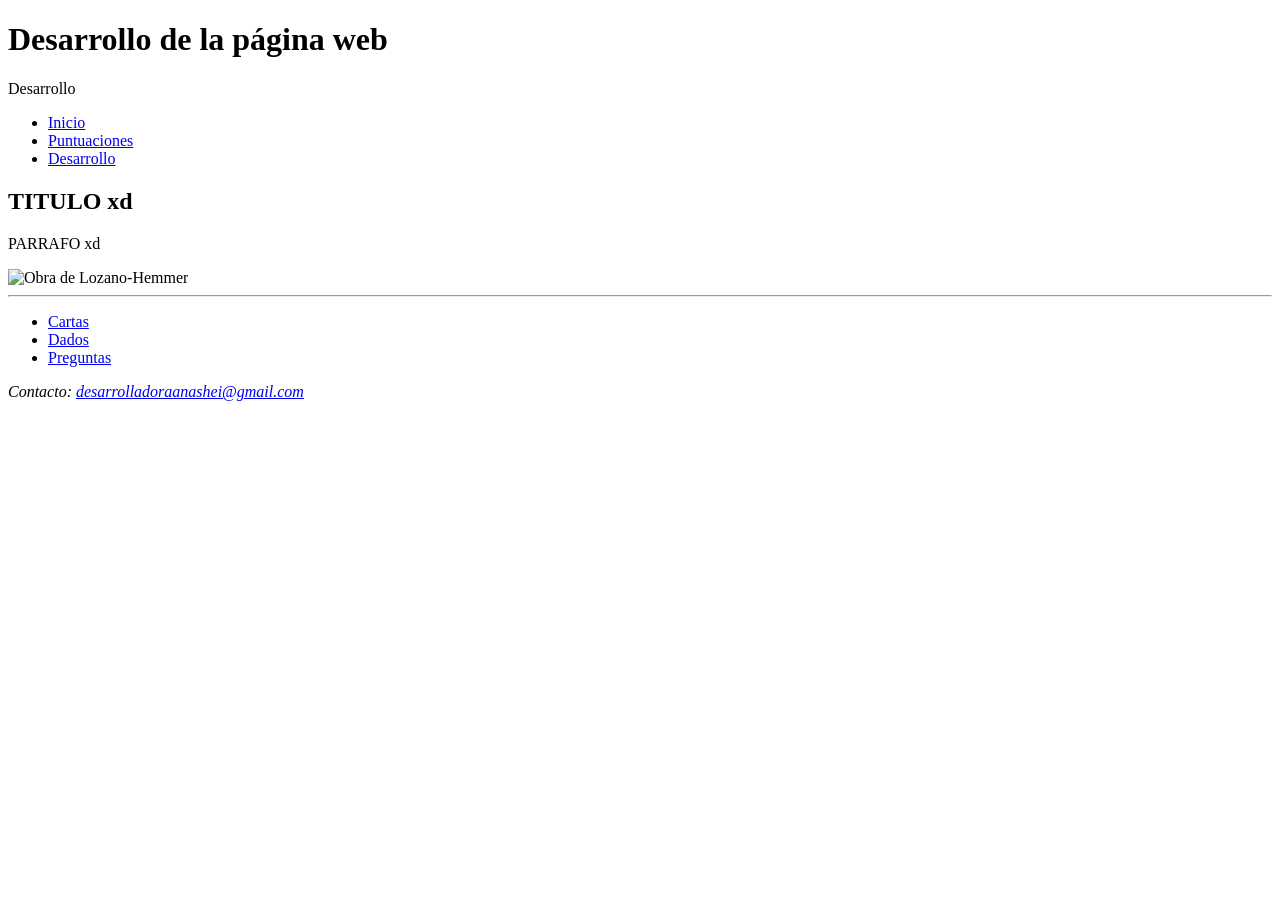
==== desarrollo.html @ 51fa744f "Inicio de Css Inicio del codeo de el .css" ====
<!DOCTYPE html>
<html lang="es">
<head>
    <meta charset="UTF-8">
    <title>Desarrollo</title>
    <link rel="stylesheet" href="estilos.css">
</head>
<body>
    <div class="contenedor">
        <header class="encabezado">
            <h1>Desarrollo de la página web</h1>
            <p>Desarrollo</p>
        </header>
            <nav>
                <ul class="menu">
                    <li><a href="index">Inicio</a></li>
                    <li><a href="puntuaciones.html">Puntuaciones</a></li>
                    <li><a href="#">Desarrollo</a></li>
                </ul>
            </nav>
            <main>
            <article>
                <h1>TITULO xd</h1>
                <p>PARRAFO xd</p>
                <img class="imagenvertical" src="img/lozano-hemmer-3.jpg" alt="Obra de Lozano-Hemmer">
                <hr class="linea">
            </article>
            <nav>
                <ul class="menu2">
                    <li><a href="juegocartas.html">Cartas</a></li>
                    <li><a href="juegodados.html">Dados</a></li>
                    <li><a href="juegopreguntas.html">Preguntas</a></li>
                </ul>
            </nav>
        </main>
        <footer class="pie">
            <address>Contacto: <a href="mailto:desarrolladoraanashei@gmail.com">desarrolladoraanashei@gmail.com</a></address>
        </footer>
    </div>
    <script src="js/script-p3.js"></script>
</body>
</html>
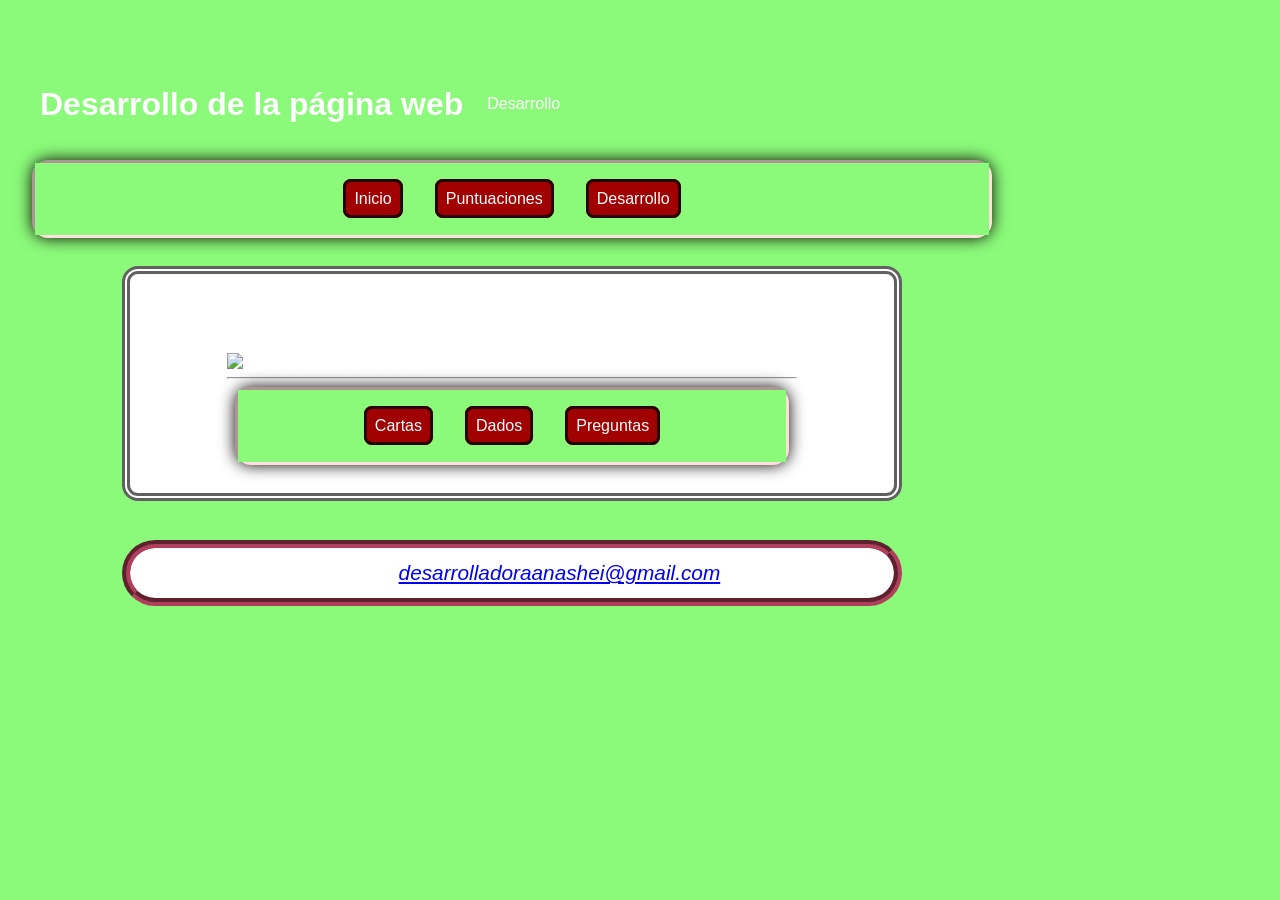
==== commit a0deb664: "Inicio del estilo de la página Definiendo el estilo de la página" ====
--- a/desarrollo.html
+++ b/desarrollo.html
@@ -3,7 +3,7 @@
 <head>
     <meta charset="UTF-8">
     <title>Desarrollo</title>
-    <link rel="stylesheet" href="estilos.css">
+    <link rel="stylesheet" href="css/estilos.css">
 </head>
 <body>
     <div class="contenedor">
@@ -13,7 +13,7 @@
         </header>
             <nav>
                 <ul class="menu">
-                    <li><a href="index">Inicio</a></li>
+                    <li><a href="index.html">Inicio</a></li>
                     <li><a href="puntuaciones.html">Puntuaciones</a></li>
                     <li><a href="#">Desarrollo</a></li>
                 </ul>
--- a/css/estilos.css
+++ b/css/estilos.css
@@ -0,0 +1,129 @@
+body {
+    font-family: Arial, sans-serif;
+    font-size: 1rem;
+    color: #FFFFFF;
+    line-height: 1.5;
+    margin: 0;
+    padding: 2rem 0;
+    background-color: #8bfa7a;
+}
+
+* {
+    padding: 0;
+    margin: 0;
+    box-sizing: border-box;
+}
+
+nav {
+    border: 0.2rem inset rgb(255, 222, 222);
+    background-color: #920c1e;
+    margin: 0.5rem;
+    border-radius: 1rem;
+    box-shadow: 0 0 1rem 0 #0a0101;
+}
+
+nav ul {
+    list-style-type: none;
+    display: flex;
+    justify-content: space-around;
+    padding: 0.5rem;
+}
+
+nav li {
+    padding: 1rem;
+    margin: 0;
+}
+
+nav a {
+    text-decoration: none;
+    border: 0.2rem solid rgb(41, 0, 0);
+    padding: 0.5rem;
+    font-size: 1rem;
+    border-radius: 0.5rem;
+}
+
+nav a:link {
+    transition: 200ms;
+    border: 0.2rem solid rgb(41, 0, 0);
+	background-color:  #a00000;
+	color: #ffffff;
+}
+
+nav a:visited {
+    transition: 200ms;
+    border: 0.2rem solid rgb(41, 0, 0);
+	background-color: #ff7272;
+	color: #000;
+}
+
+nav a:hover {
+    transition: 200ms;
+    border: 0.2rem solid rgb(0, 0, 0);
+	background-color: #ffffff;
+	color: #a00000;
+}
+
+nav a:active {
+    transition: 100ms;
+    border: 0.2rem solid rgb(255, 255, 255);
+	background-color: #000000;
+	color: #ffffff;
+}
+
+/*------BARRA DE NAVEGACIÓN------*/
+
+/*------BARRA DE NAVEGACIÓN------*/
+
+.encabezado {
+    display: flex;
+    flex-wrap: wrap;
+    align-items: center;
+    padding: 1.5rem 1rem;
+    gap: 1.5rem;
+    background-color: #8bfa7a;
+    color: #FFFFFF;
+    text-align: center;
+}
+
+.contenedor {
+    display: flex;
+    flex-direction: column;
+    max-width: 64rem;
+    background-color: #8bfa7a;
+    padding: 1.5rem;
+}
+
+.menu {
+    display: flex;
+    justify-content: center;
+    list-style: none;
+    background-color: #8bfa7a;
+}
+
+.menu2 {
+    display: flex;
+    justify-content: center;
+    list-style: none;
+    background-color: #8bfa7a;
+}
+
+main {
+    padding: 2% 10%;
+    border: 0.5rem double rgb(97, 97, 97);
+    background-color: white;
+    margin: 2% 10%;
+    border-radius: 1rem;
+}
+
+footer {
+    padding: 1%;
+    border: 0.5rem groove rgb(177, 63, 91);
+    background-color: white;
+    margin: 2% 10%;
+    border-radius: 3rem;
+}
+
+.pie {
+    font-size: 1.3rem;
+    text-align: center;
+}
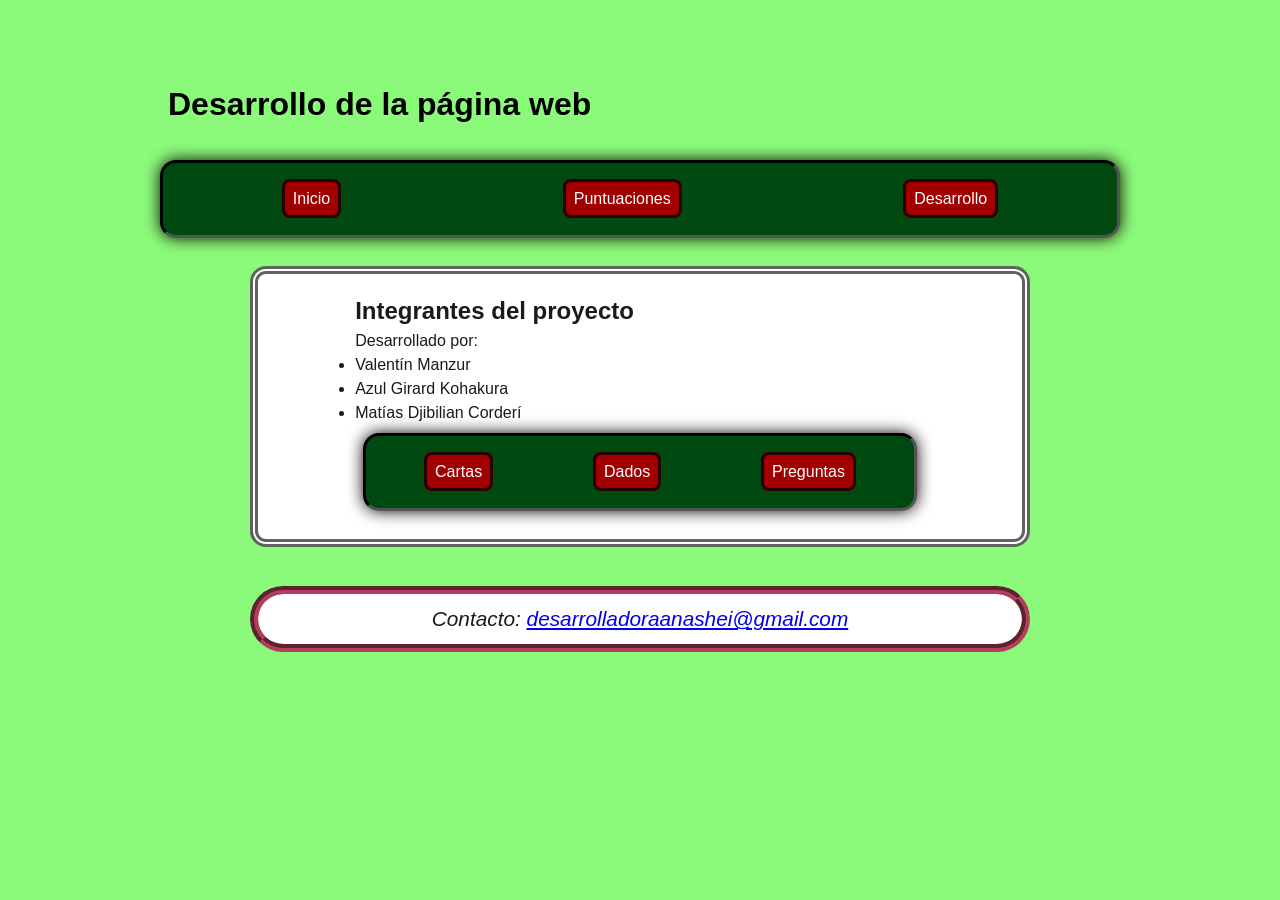
==== commit 9cc19d9f: "Corrección de estilo provisional y desarrollo de index, juego y desarrollo Corrección de estilo prov" ====
--- a/desarrollo.html
+++ b/desarrollo.html
@@ -7,36 +7,38 @@
 </head>
 <body>
     <div class="contenedor">
-        <header class="encabezado">
-            <h1>Desarrollo de la página web</h1>
-            <p>Desarrollo</p>
-        </header>
+            <header class="encabezado">
+                <h1>Desarrollo de la página web</h1>
+            </header>
+        
             <nav>
-                <ul class="menu">
+                <ul>
                     <li><a href="index.html">Inicio</a></li>
                     <li><a href="puntuaciones.html">Puntuaciones</a></li>
                     <li><a href="#">Desarrollo</a></li>
                 </ul>
             </nav>
             <main>
-            <article>
-                <h1>TITULO xd</h1>
-                <p>PARRAFO xd</p>
-                <img class="imagenvertical" src="img/lozano-hemmer-3.jpg" alt="Obra de Lozano-Hemmer">
-                <hr class="linea">
-            </article>
-            <nav>
-                <ul class="menu2">
-                    <li><a href="juegocartas.html">Cartas</a></li>
-                    <li><a href="juegodados.html">Dados</a></li>
-                    <li><a href="juegopreguntas.html">Preguntas</a></li>
-                </ul>
-            </nav>
-        </main>
-        <footer class="pie">
-            <address>Contacto: <a href="mailto:desarrolladoraanashei@gmail.com">desarrolladoraanashei@gmail.com</a></address>
-        </footer>
-    </div>
-    <script src="js/script-p3.js"></script>
-</body>
+                <article>
+                    <h1>Integrantes del proyecto</h1>
+                    <p>Desarrollado por:</p>
+                        <ul>
+                            <li>Valentín Manzur</li>
+                            <li>Azul Girard Kohakura</li>
+                            <li>Matías Djibilian Corderí</li>
+                        </ul>
+                </article>
+                <nav>
+                    <ul class="menu2">
+                        <li><a href="juegocartas.html">Cartas</a></li>
+                        <li><a href="juegodados.html">Dados</a></li>
+                        <li><a href="juegopreguntas.html">Preguntas</a></li>
+                    </ul>
+                </nav>
+            </main>
+            <footer class="pie">
+                <address>Contacto: <a href="mailto:desarrolladoraanashei@gmail.com">desarrolladoraanashei@gmail.com</a></address>
+            </footer>
+        </div>
+    </body>
 </html>
--- a/css/estilos.css
+++ b/css/estilos.css
@@ -1,22 +1,26 @@
-body {
-    font-family: Arial, sans-serif;
-    font-size: 1rem;
-    color: #FFFFFF;
-    line-height: 1.5;
-    margin: 0;
-    padding: 2rem 0;
-    background-color: #8bfa7a;
-}
-
 * {
     padding: 0;
     margin: 0;
     box-sizing: border-box;
 }
 
+body {
+    font-family: Arial, sans-serif;
+    font-size: 1rem;
+    color: #1a1a1a;
+    line-height: 1.5;
+    margin: 0;
+    padding: 2rem 0;
+    background-color: #8bfa7a;
+    display: flex;
+    flex-direction: column;
+    align-items: center;
+    min-height: 100vh;
+}
+/*------BARRA DE NAVEGACIÓN------*/
 nav {
-    border: 0.2rem inset rgb(255, 222, 222);
-    background-color: #920c1e;
+    border: 0.2rem inset rgb(0, 0, 0);
+    background-color: #004910;
     margin: 0.5rem;
     border-radius: 1rem;
     box-shadow: 0 0 1rem 0 #0a0101;
@@ -69,9 +73,6 @@
 	background-color: #000000;
 	color: #ffffff;
 }
-
-/*------BARRA DE NAVEGACIÓN------*/
-
 /*------BARRA DE NAVEGACIÓN------*/
 
 .encabezado {
@@ -81,30 +82,17 @@
     padding: 1.5rem 1rem;
     gap: 1.5rem;
     background-color: #8bfa7a;
-    color: #FFFFFF;
+    color: #000000;
     text-align: center;
 }
 
 .contenedor {
     display: flex;
     flex-direction: column;
+    width: 100%;
     max-width: 64rem;
     background-color: #8bfa7a;
     padding: 1.5rem;
-}
-
-.menu {
-    display: flex;
-    justify-content: center;
-    list-style: none;
-    background-color: #8bfa7a;
-}
-
-.menu2 {
-    display: flex;
-    justify-content: center;
-    list-style: none;
-    background-color: #8bfa7a;
 }
 
 main {
@@ -126,4 +114,83 @@
 .pie {
     font-size: 1.3rem;
     text-align: center;
+}
+
+.juegos {
+    padding: 1rem 0;
+    text-align: center;
+}
+
+.juegos h2 {
+    margin-bottom: 1.5rem;
+}
+
+.tarjetas {
+    display: flex;
+    flex-wrap: wrap;
+    justify-content: center;
+    gap: 1.5rem;
+}
+
+.tarjeta {
+    display: flex;
+    flex-direction: column;
+    align-items: center;
+    width: 260px; 
+    padding: 1rem;
+    border: 0.3rem solid rgb(41, 0, 0);
+    border-radius: 1rem;
+    background-color: #ffffff;
+    box-shadow: 0 0 0.8rem rgba(0, 0, 0, 0.3);
+    transition: transform 0.2s ease, box-shadow 0.2s ease;
+}
+
+.tarjeta:hover {
+    transform: translateY(-4px);
+    box-shadow: 0 0 1.2rem rgba(0, 0, 0, 0.5);
+}
+
+.tarjeta img {
+    width: 100%;
+    height: 160px;
+    object-fit: cover;
+    border-radius: 0.5rem;
+    margin-bottom: 0.8rem;
+}
+
+.tarjeta h3 {
+    margin: 0.3rem 0 0.5rem;
+    color: #920c1e;
+}
+
+.tarjeta p {
+    font-size: 0.95rem;
+    color: #333;
+    margin-bottom: 1rem;
+    flex-grow: 1;
+}
+
+/* ---------- BOTÓN ---------- */
+.boton {
+    display: inline-block;
+    padding: 0.5rem 1.2rem;
+    background-color: #a00000;
+    color: #ffffff;
+    text-decoration: none;
+    font-weight: bold;
+    border: 0.2rem solid rgb(41, 0, 0);
+    border-radius: 0.5rem;
+    transition: 200ms;
+}
+
+.boton:hover {
+    background-color: #ffffff;
+    color: #a00000;
+    border-color: #000000;
+}
+
+.boton:active {
+    background-color: #000000;
+    color: #ffffff;
+    border-color: #ffffff;
 }
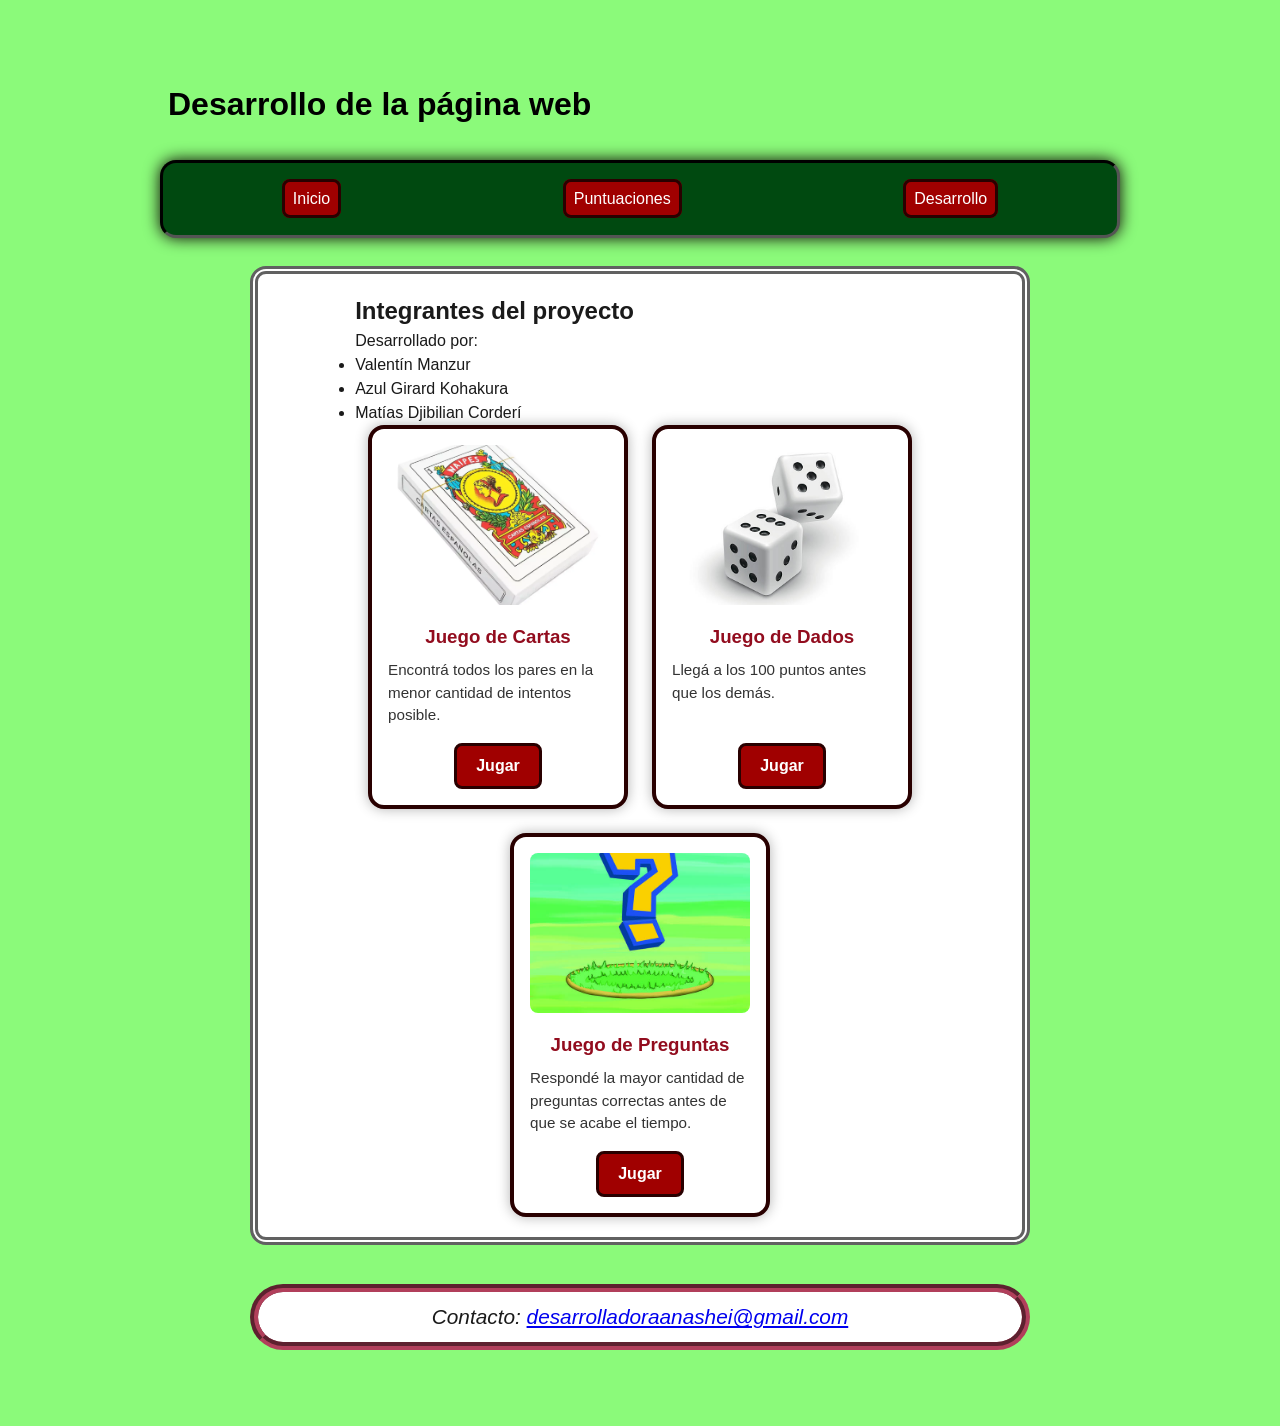
==== commit 97869a40: "Avances en HTML Desarrollamos las páginas de juegos de cartas, dados y preguntas con información y r" ====
--- a/desarrollo.html
+++ b/desarrollo.html
@@ -28,13 +28,29 @@
                             <li>Matías Djibilian Corderí</li>
                         </ul>
                 </article>
-                <nav>
-                    <ul class="menu2">
-                        <li><a href="juegocartas.html">Cartas</a></li>
-                        <li><a href="juegodados.html">Dados</a></li>
-                        <li><a href="juegopreguntas.html">Preguntas</a></li>
-                    </ul>
-                </nav>
+                <div class="tarjetas">
+
+                    <article class="tarjeta">
+                        <img src="img/cartas.webp" alt="Juego de cartas">
+                        <h3>Juego de Cartas</h3>
+                        <p>Encontrá todos los pares en la menor cantidad de intentos posible.</p>
+                        <a href="juegocartas.html" class="boton">Jugar</a>
+                    </article>
+
+                    <article class="tarjeta">
+                        <img src="img/dados.jpg" alt="Juego de dados">
+                        <h3>Juego de Dados</h3>
+                        <p>Llegá a los 100 puntos antes que los demás.</p>
+                        <a href="juegodados.html" class="boton">Jugar</a>
+                    </article>
+
+                    <article class="tarjeta">
+                        <img src="img/pokemon.jfif" alt="Juego de preguntas">
+                        <h3>Juego de Preguntas</h3>
+                        <p>Respondé la mayor cantidad de preguntas correctas antes de que se acabe el tiempo.</p>
+                        <a href="juegopreguntas.html" class="boton">Jugar</a>
+                    </article>
+                </div>
             </main>
             <footer class="pie">
                 <address>Contacto: <a href="mailto:desarrolladoraanashei@gmail.com">desarrolladoraanashei@gmail.com</a></address>
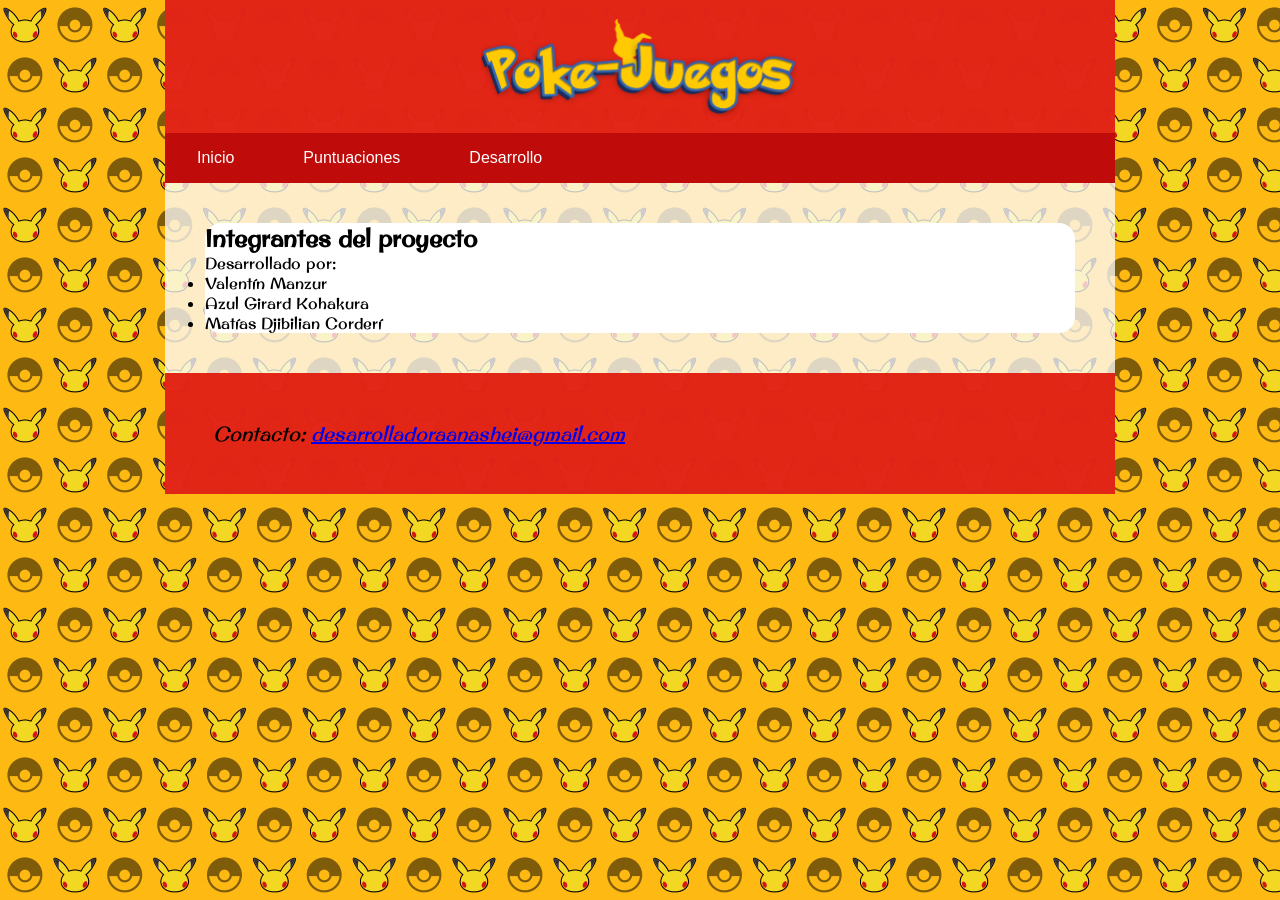
==== commit 6381be3a: "cambios en el css y correcciones de HTML Corregimos los aspectos visuales en el CSS. Sumamos el logo" ====
--- a/desarrollo.html
+++ b/desarrollo.html
@@ -1,16 +1,24 @@
 <!DOCTYPE html>
 <html lang="es">
+
 <head>
     <meta charset="UTF-8">
     <title>Desarrollo</title>
     <link rel="stylesheet" href="css/estilos.css">
+    <link rel="preconnect" href="https://fonts.googleapis.com">
+    <link rel="preconnect" href="https://fonts.gstatic.com" crossorigin>
+    <link
+        href="https://fonts.googleapis.com/css2?family=Abel&family=Arvo:ital,wght@0,400;0,700;1,400;1,700&family=Cinzel:wght@400..900&family=Lato:ital,wght@0,100;0,300;0,400;0,700;0,900;1,100;1,300;1,400;1,700;1,900&family=Original+Surfer&display=swap"
+        rel="stylesheet">
 </head>
+
 <body>
     <div class="contenedor">
-            <header class="encabezado">
-                <h1>Desarrollo de la página web</h1>
-            </header>
-        
+        <header class="encabezado">
+
+            <img src="./img/logo_final_version_real_no_fake_link_e_mediafire.png" alt="Poke juegos logotipo"
+                width="350">
+
             <nav>
                 <ul>
                     <li><a href="index.html">Inicio</a></li>
@@ -18,43 +26,24 @@
                     <li><a href="#">Desarrollo</a></li>
                 </ul>
             </nav>
-            <main>
-                <article>
-                    <h1>Integrantes del proyecto</h1>
-                    <p>Desarrollado por:</p>
-                        <ul>
-                            <li>Valentín Manzur</li>
-                            <li>Azul Girard Kohakura</li>
-                            <li>Matías Djibilian Corderí</li>
-                        </ul>
-                </article>
-                <div class="tarjetas">
+        </header>
 
-                    <article class="tarjeta">
-                        <img src="img/cartas.webp" alt="Juego de cartas">
-                        <h3>Juego de Cartas</h3>
-                        <p>Encontrá todos los pares en la menor cantidad de intentos posible.</p>
-                        <a href="juegocartas.html" class="boton">Jugar</a>
-                    </article>
+        <main>
+            <article>
+                <h1>Integrantes del proyecto</h1>
+                <p>Desarrollado por:</p>
+                <ul>
+                    <li>Valentín Manzur</li>
+                    <li>Azul Girard Kohakura</li>
+                    <li>Matías Djibilian Corderí</li>
+                </ul>
+            </article>
+        </main>
+        <footer>
+            <address>Contacto: <a href="mailto:desarrolladoraanashei@gmail.com">desarrolladoraanashei@gmail.com</a>
+            </address>
+        </footer>
+    </div>
+</body>
 
-                    <article class="tarjeta">
-                        <img src="img/dados.jpg" alt="Juego de dados">
-                        <h3>Juego de Dados</h3>
-                        <p>Llegá a los 100 puntos antes que los demás.</p>
-                        <a href="juegodados.html" class="boton">Jugar</a>
-                    </article>
-
-                    <article class="tarjeta">
-                        <img src="img/pokemon.jfif" alt="Juego de preguntas">
-                        <h3>Juego de Preguntas</h3>
-                        <p>Respondé la mayor cantidad de preguntas correctas antes de que se acabe el tiempo.</p>
-                        <a href="juegopreguntas.html" class="boton">Jugar</a>
-                    </article>
-                </div>
-            </main>
-            <footer class="pie">
-                <address>Contacto: <a href="mailto:desarrolladoraanashei@gmail.com">desarrolladoraanashei@gmail.com</a></address>
-            </footer>
-        </div>
-    </body>
 </html>
--- a/css/estilos.css
+++ b/css/estilos.css
@@ -4,116 +4,76 @@
     box-sizing: border-box;
 }
 
-body {
-    font-family: Arial, sans-serif;
-    font-size: 1rem;
-    color: #1a1a1a;
-    line-height: 1.5;
-    margin: 0;
-    padding: 2rem 0;
-    background-color: #8bfa7a;
+.contenedor {
+    width: 100%;
+    max-width: 950px;
     display: flex;
     flex-direction: column;
-    align-items: center;
-    min-height: 100vh;
+    background-color: #fdfdfdc2;
 }
-/*------BARRA DE NAVEGACIÓN------*/
-nav {
-    border: 0.2rem inset rgb(0, 0, 0);
-    background-color: #004910;
-    margin: 0.5rem;
-    border-radius: 1rem;
-    box-shadow: 0 0 1rem 0 #0a0101;
+
+body {
+    margin: 0;
+    padding: 0;
+    display: flex;
+    justify-content: center;
+    background-image: url(../img/fondo_pikachulo.jpg);
+
+/*---------------------GOOGLE FONTS------------------------------------------------------------------*/
+  font-family: "Original Surfer", sans-serif;
+  font-weight: 400;
+  font-style: normal;
+}
+
+/*------BARRA DE NAVEGACIÓN--------------------------------------------------------------------------*/
+
+header {
+    background-color: rgba(224, 25, 11, 0.938);
+}
+
+header img {
+    display: flex;
+    margin: 0 auto;
+    padding: 1rem;
 }
 
 nav ul {
-    list-style-type: none;
-    display: flex;
-    justify-content: space-around;
-    padding: 0.5rem;
+    margin: 0;
+    padding: 0;
+    background-color: rgba(190, 10, 10, 0.945);
 }
-
 nav li {
+    display: inline-block;
+    margin-right: 1rem;
+    padding-left: 1rem;
+    font-family: 'Trebuchet MS', 'Lucida Sans Unicode', 'Lucida Grande', 'Lucida Sans', Arial, sans-serif;
+}
+nav a {
+    display: block;
     padding: 1rem;
-    margin: 0;
-}
-
-nav a {
+    color: white;
     text-decoration: none;
-    border: 0.2rem solid rgb(41, 0, 0);
-    padding: 0.5rem;
-    font-size: 1rem;
-    border-radius: 0.5rem;
-}
-
-nav a:link {
-    transition: 200ms;
-    border: 0.2rem solid rgb(41, 0, 0);
-	background-color:  #a00000;
-	color: #ffffff;
-}
-
-nav a:visited {
-    transition: 200ms;
-    border: 0.2rem solid rgb(41, 0, 0);
-	background-color: #ff7272;
-	color: #000;
-}
-
-nav a:hover {
-    transition: 200ms;
-    border: 0.2rem solid rgb(0, 0, 0);
-	background-color: #ffffff;
-	color: #a00000;
-}
-
-nav a:active {
-    transition: 100ms;
-    border: 0.2rem solid rgb(255, 255, 255);
-	background-color: #000000;
-	color: #ffffff;
-}
-/*------BARRA DE NAVEGACIÓN------*/
-
-.encabezado {
-    display: flex;
-    flex-wrap: wrap;
-    align-items: center;
-    padding: 1.5rem 1rem;
-    gap: 1.5rem;
-    background-color: #8bfa7a;
-    color: #000000;
     text-align: center;
 }
-
-.contenedor {
-    display: flex;
-    flex-direction: column;
-    width: 100%;
-    max-width: 64rem;
-    background-color: #8bfa7a;
-    padding: 1.5rem;
+/*Estilos e interactividad del navegador*/
+nav a:hover {
+    background-color: rgba(160, 18, 18, 0.815);
 }
+nav a:active {
+    background-color: rgb(88, 9, 9);
+}
+/*---------------------------------------------------------------------------------------------------*/
 
 main {
-    padding: 2% 10%;
-    border: 0.5rem double rgb(97, 97, 97);
     background-color: white;
-    margin: 2% 10%;
+    margin: 2.5rem;
     border-radius: 1rem;
 }
 
 footer {
-    padding: 1%;
-    border: 0.5rem groove rgb(177, 63, 91);
-    background-color: white;
-    margin: 2% 10%;
-    border-radius: 3rem;
-}
-
-.pie {
-    font-size: 1.3rem;
-    text-align: center;
+    font-size: 20px;
+    background-color: rgba(224, 25, 11, 0.938);
+    padding: 3rem;
 }
 
 .juegos {
@@ -142,17 +102,16 @@
     border-radius: 1rem;
     background-color: #ffffff;
     box-shadow: 0 0 0.8rem rgba(0, 0, 0, 0.3);
-    transition: transform 0.2s ease, box-shadow 0.2s ease;
 }
 
+/*explicar esto----------------------------------*/
 .tarjeta:hover {
-    transform: translateY(-4px);
     box-shadow: 0 0 1.2rem rgba(0, 0, 0, 0.5);
 }
+/*-----------------------------------------------*/
 
 .tarjeta img {
     width: 100%;
-    height: 160px;
     object-fit: cover;
     border-radius: 0.5rem;
     margin-bottom: 0.8rem;
@@ -180,7 +139,6 @@
     font-weight: bold;
     border: 0.2rem solid rgb(41, 0, 0);
     border-radius: 0.5rem;
-    transition: 200ms;
 }
 
 .boton:hover {
@@ -193,4 +151,5 @@
     background-color: #000000;
     color: #ffffff;
     border-color: #ffffff;
-}+}
+
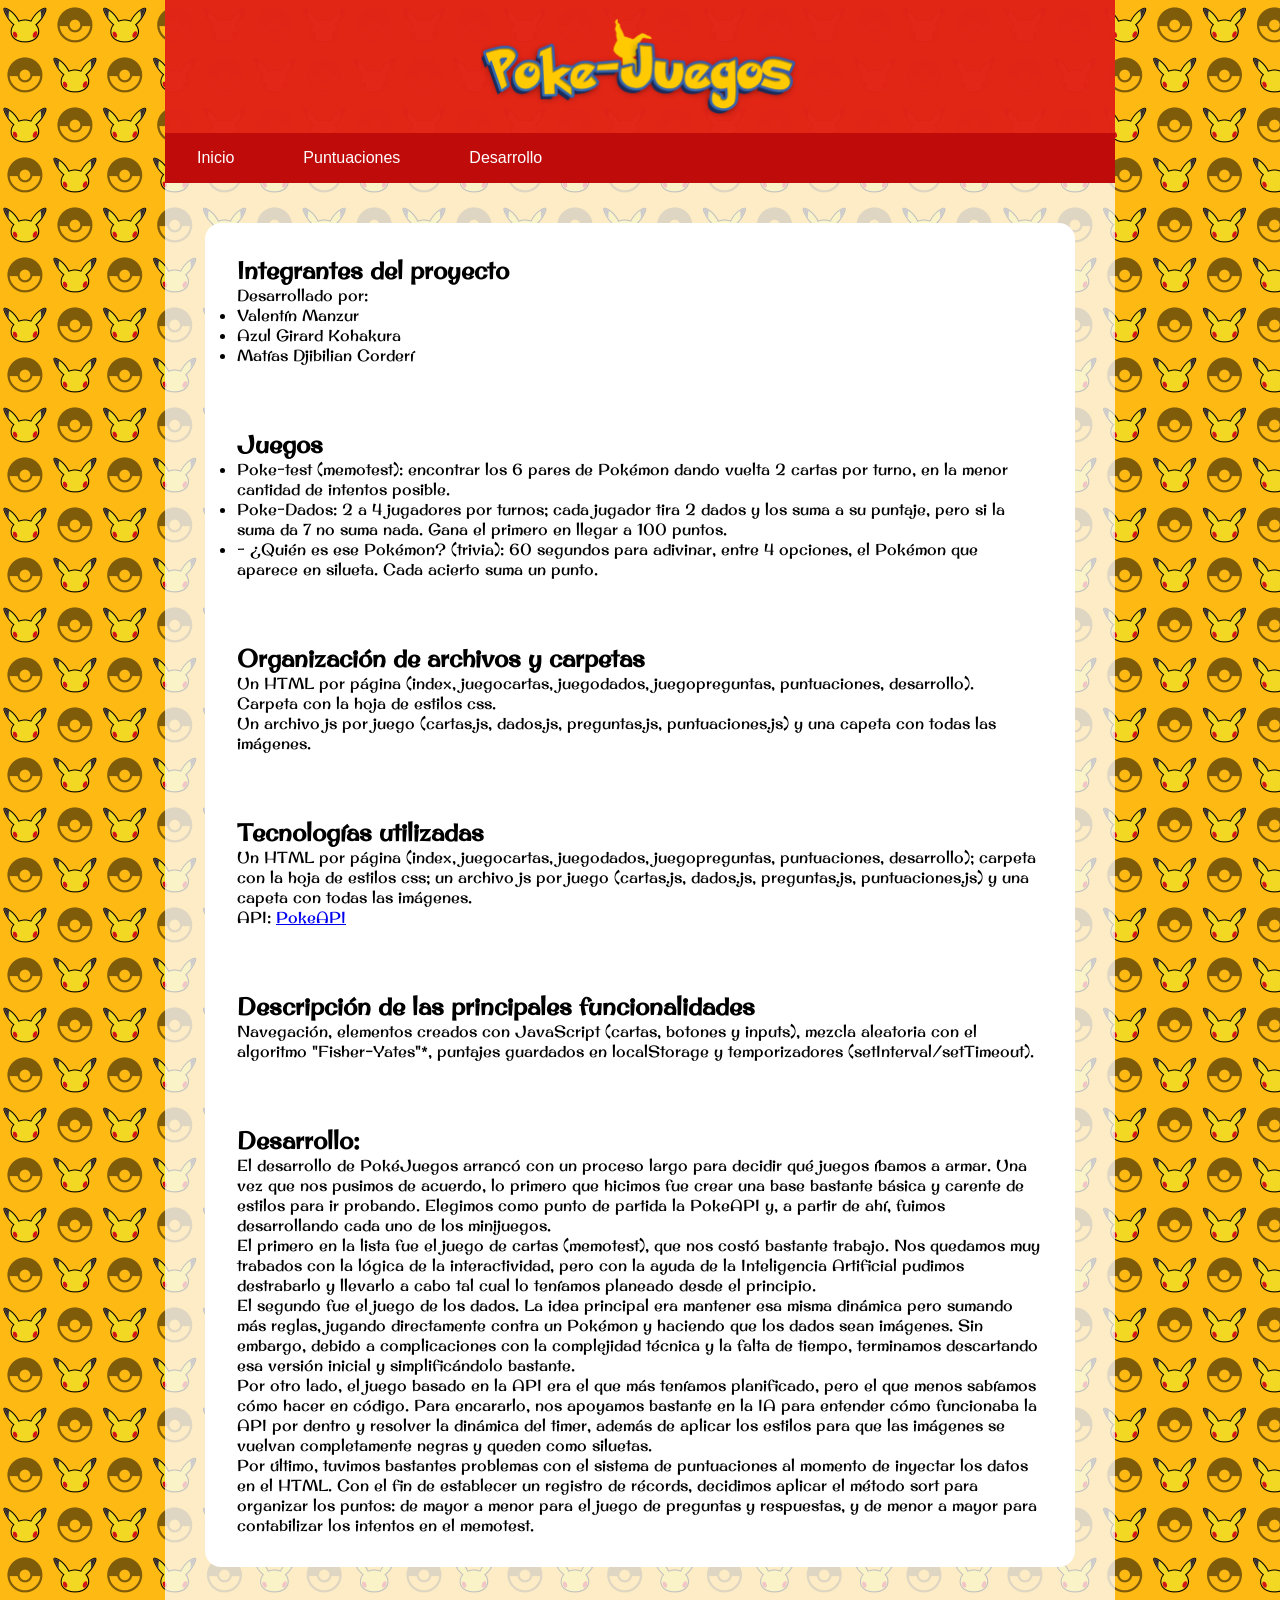
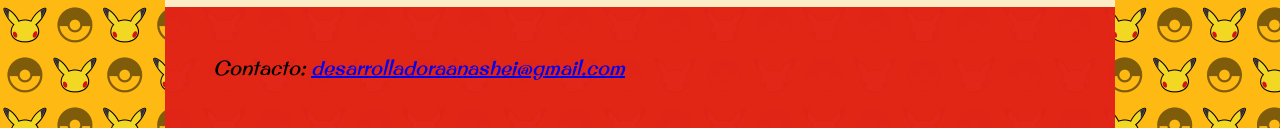
==== commit ed66187f: "Commit final Terminamos la pagina de desarrollo en su totalidad, hicimos un ajuste mínima en las pun" ====
--- a/desarrollo.html
+++ b/desarrollo.html
@@ -29,7 +29,7 @@
         </header>
 
         <main>
-            <article>
+            <section>
                 <h1>Integrantes del proyecto</h1>
                 <p>Desarrollado por:</p>
                 <ul>
@@ -37,7 +37,45 @@
                     <li>Azul Girard Kohakura</li>
                     <li>Matías Djibilian Corderí</li>
                 </ul>
-            </article>
+            </section>
+
+            <section>
+                <h2>Juegos</h2>
+                <ul>
+                    <li>Poke-test (memotest): encontrar los 6 pares de Pokémon dando vuelta 2 cartas por turno, en la menor cantidad de intentos posible.</li>
+                    <li>Poke-Dados: 2 a 4 jugadores por turnos; cada jugador tira 2 dados y los suma a su puntaje, pero si la suma da 7 no suma nada. Gana el primero en llegar a 100 puntos.</li>
+                    <li>- ¿Quién es ese Pokémon? (trivia): 60 segundos para adivinar, entre 4 opciones, el Pokémon que aparece en silueta. Cada acierto suma un punto.</li>
+                </ul>
+            </section>
+
+            <section>
+                <h2>Organización de archivos y carpetas</h2>
+                <p>Un HTML por página (index, juegocartas, juegodados, juegopreguntas, puntuaciones, desarrollo).</p>
+                <p>Carpeta con la hoja de estilos css.</p>
+                <p>Un archivo js por juego (cartas.js, dados.js, preguntas.js, puntuaciones.js) y una capeta con todas las imágenes.</p>
+            </section>
+            
+            <section>
+                <h2>Tecnologías utilizadas</h2>
+                <p>Un HTML por página (index, juegocartas, juegodados, juegopreguntas, puntuaciones, desarrollo); carpeta con la hoja de estilos css; un archivo js por juego (cartas.js, dados.js, preguntas.js, puntuaciones.js) y una capeta con todas las imágenes.</p>
+
+                <p>API: <a href="https://pokeapi.co/">PokeAPI</a></p>
+            </section>
+            
+            <section>
+                <h2>Descripción de las principales funcionalidades</h2>
+                <p>Navegación, elementos creados con JavaScript (cartas, botones y inputs), mezcla aleatoria con el algoritmo "Fisher–Yates"*, puntajes guardados en localStorage y temporizadores (setInterval/setTimeout).</p>
+            </section>
+
+            <section>
+                <h2>Desarrollo:</h2>
+                <p>El desarrollo de PokéJuegos arrancó con un proceso largo para decidir qué juegos íbamos a armar. Una vez que nos pusimos de acuerdo, lo primero que hicimos fue crear una base bastante básica y carente de estilos para ir probando. Elegimos como punto de partida la PokeAPI y, a partir de ahí, fuimos desarrollando cada uno de los minijuegos.</p>
+                <p>El primero en la lista fue el juego de cartas (memotest), que nos costó bastante trabajo. Nos quedamos muy trabados con la lógica de la interactividad, pero con la ayuda de la Inteligencia Artificial pudimos destrabarlo y llevarlo a cabo tal cual lo teníamos planeado desde el principio.</p>
+                <p>El segundo fue el juego de los dados. La idea principal era mantener esa misma dinámica pero sumando más reglas, jugando directamente contra un Pokémon y haciendo que los dados sean imágenes. Sin embargo, debido a complicaciones con la complejidad técnica y la falta de tiempo, terminamos descartando esa versión inicial y simplificándolo bastante.</p>
+                <p>Por otro lado, el juego basado en la API era el que más teníamos planificado, pero el que menos sabíamos cómo hacer en código. Para encararlo, nos apoyamos bastante en la IA para entender cómo funcionaba la API por dentro y resolver la dinámica del timer, además de aplicar los estilos para que las imágenes se vuelvan completamente negras y queden como siluetas.</p>
+                <p>Por último, tuvimos bastantes problemas con el sistema de puntuaciones al momento de inyectar los datos en el HTML. Con el fin de establecer un registro de récords, decidimos aplicar el método sort para organizar los puntos: de mayor a menor para el juego de preguntas y respuestas, y de menor a mayor para contabilizar los intentos en el memotest.</p>
+            </section>
+            
         </main>
         <footer>
             <address>Contacto: <a href="mailto:desarrolladoraanashei@gmail.com">desarrolladoraanashei@gmail.com</a>
--- a/css/estilos.css
+++ b/css/estilos.css
@@ -13,8 +13,6 @@
 }
 
 body {
-    margin: 0;
-    padding: 0;
     display: flex;
     justify-content: center;
     background-image: url(../img/fondo_pikachulo.jpg);
@@ -42,12 +40,14 @@
     padding: 0;
     background-color: rgba(190, 10, 10, 0.945);
 }
+
 nav li {
     display: inline-block;
     margin-right: 1rem;
     padding-left: 1rem;
     font-family: 'Trebuchet MS', 'Lucida Sans Unicode', 'Lucida Grande', 'Lucida Sans', Arial, sans-serif;
 }
+
 nav a {
     display: block;
     padding: 1rem;
@@ -55,10 +55,12 @@
     text-decoration: none;
     text-align: center;
 }
+
 /*Estilos e interactividad del navegador*/
 nav a:hover {
     background-color: rgba(160, 18, 18, 0.815);
 }
+
 nav a:active {
     background-color: rgb(88, 9, 9);
 }
@@ -76,6 +78,13 @@
     padding: 3rem;
 }
 
+section{
+    padding: 2rem;
+}
+
+article {
+    padding: 2rem;
+}
 .juegos {
     padding: 1rem 0;
     text-align: center;
@@ -129,10 +138,50 @@
     flex-grow: 1;
 }
 
+/* ESTILOS PARA LOS FORMULARIOS */
+#setup-cartas, #setup-dados, #tablero-dados {
+    display: flex;
+    flex-direction: column;
+    padding: 2rem;
+    margin: auto;
+    margin-bottom: 2rem;
+    margin-top: 2rem;
+    width: 260px; 
+    border: 0.3rem solid rgb(41, 0, 0);
+    border-radius: 1rem;
+    background-color: #ffffff;
+    box-shadow: 0 0 0.8rem rgba(0, 0, 0, 0.3);
+}
+
+#jugador1-cartas, #cant-jugadores {
+    padding: 0.5rem;
+    margin: 0.5rem;
+    text-align: center;
+    text-decoration: none;
+    font-weight: bold;
+    border: 0.2rem solid rgb(0, 19, 41);
+    border-radius: 0.5rem;
+
+}
+
+.celda-nombre {
+    padding-top: 0.5rem;
+    padding-bottom: 0.5rem;
+    margin-top: 0.5rem;
+    justify-content: center;
+    text-align: center;
+    font-weight: bold;
+    border: 0.2rem solid rgb(0, 19, 41);
+    border-radius: 0.5rem;
+}
+
 /* ---------- BOTÓN ---------- */
+
 .boton {
     display: inline-block;
+    text-align: center;
     padding: 0.5rem 1.2rem;
+    margin-top: 1rem;
     background-color: #a00000;
     color: #ffffff;
     text-decoration: none;
@@ -153,3 +202,162 @@
     border-color: #ffffff;
 }
 
+/* Contenedor de la grilla */
+#grilla-cartas {
+    display: flex;
+    flex-wrap: wrap; 
+    gap: 10px; 
+}
+
+/* Las imágenes */
+#grilla-cartas img {
+    max-width: 15%;   
+    max-height: 15%;
+    margin: auto;
+}
+
+/* ESTILOS PARA EL JUEGO DE DADOS */
+
+.zona-dados {
+    display: flex;
+    justify-content: center;
+    margin: auto;
+    font-size: 3rem;
+}
+
+.titulo {
+    text-align: center;
+    list-style: none;
+}
+
+/* ESTILOS PARA EL JUEGO DE PREGUNTAS (TRIVIA) */
+
+/* Contenedor principal de las pantallas del juego */
+.juego-setup, .juego-tablero {
+    background-color: #f8f9fa; /* Un gris muy clarito */
+    border: 2px solid #3b4cca; /* Azul clásico de Pokémon */
+    border-radius: 15px;
+    padding: 30px;
+    text-align: center;
+    max-width: 600px;
+    margin: 20px auto; /* Centrado en la pantalla */
+    box-shadow: 0 6px 12px rgba(0, 0, 0, 0.1);
+}
+
+/* Pantalla de inicio (Ingreso de nombre) */
+.formulario-ingreso {
+    display: flex;
+    flex-direction: column;
+    align-items: center;
+    gap: 15px;
+    margin-top: 20px;
+}
+
+.formulario-ingreso input {
+    padding: 10px 15px;
+    font-size: 16px;
+    border: 2px solid #ccc;
+    border-radius: 8px;
+    width: 80%;
+    max-width: 300px;
+}
+
+/* Información de tiempo y aciertos */
+.info-juego {
+    display: flex;
+    justify-content: space-around;
+    background-color: #ffde00; /* Amarillo Pokémon */
+    color: #333;
+    padding: 10px;
+    border-radius: 10px;
+    margin-bottom: 20px;
+    box-shadow: 0 4px 6px rgba(0,0,0,0.1);
+}
+
+.info-juego h3 {
+    margin: 0;
+    font-size: 18px;
+}
+
+/* Contenedor de la imagen del Pokémon */
+.imagen-pokemon-container {
+    width: 220px;
+    height: 220px;
+    margin: 0 auto 20px auto;
+    display: flex;
+    justify-content: center;
+    align-items: center;
+    border: 5px solid #fff;
+    box-shadow: inset 0 0 15px rgba(0,0,0,0.2), 0 4px 8px rgba(0,0,0,0.1);
+}
+
+.imagen-pokemon-container img {
+    width: 100%;
+    height: auto;
+}
+
+/* La clase silueta que pinta al Pokémon de negro */
+.silueta {
+    filter: brightness(0);
+}
+
+/* Contenedor de los 4 botones de opciones */
+.opciones-contenedor {
+    display: grid;
+    grid-template-columns: 1fr 1fr; /* Dos columnas del mismo tamaño */
+    gap: 15px; /* Espacio entre los botones */
+    margin-top: 20px;
+}
+
+
+/* RANKING ESTILOS */
+
+#rankings {
+    width: 100%;
+    max-width: 1200px;
+    margin: 1rem auto;
+    display: flex;
+    justify-content: space-between;
+    gap: 1.2rem;
+    padding: 1rem;
+    background-color: rgb(52, 0, 25);
+    border-radius: 1rem;
+    box-shadow: 0 0 1rem rgba(0, 0, 0, 0.7);
+    color: #f2f2f2;
+    flex-wrap: wrap;
+}
+
+#rankings h1 {
+    width: 100%;
+    text-align: center;
+    font-size: 2.5rem;
+    text-shadow: 0 0 4px rgba(0, 0, 0, 0.7);
+}
+
+#rankings article {
+    flex: 30%;
+    background-color: rgba(196, 1, 1, 0.7);
+    padding: 1em;
+    border-radius: 1rem;
+    flex-direction: column;
+    gap: 0.1em;
+    min-height: 250px;
+}
+
+#rankings article h2 {
+    text-align: center;
+    font-size: 1.4rem;
+    font-weight: 300;
+    color: #fff;
+    border-bottom: 2px solid rgba(255, 253, 254, 0.6);
+}
+
+#rankings article p {
+    margin: 0.1em 0;
+    border-bottom: 1px solid rgba(211, 203, 206, 0.4);
+    font-size: 1rem;
+}
+
+ #tablero-preguntas {
+    display: none;
+}
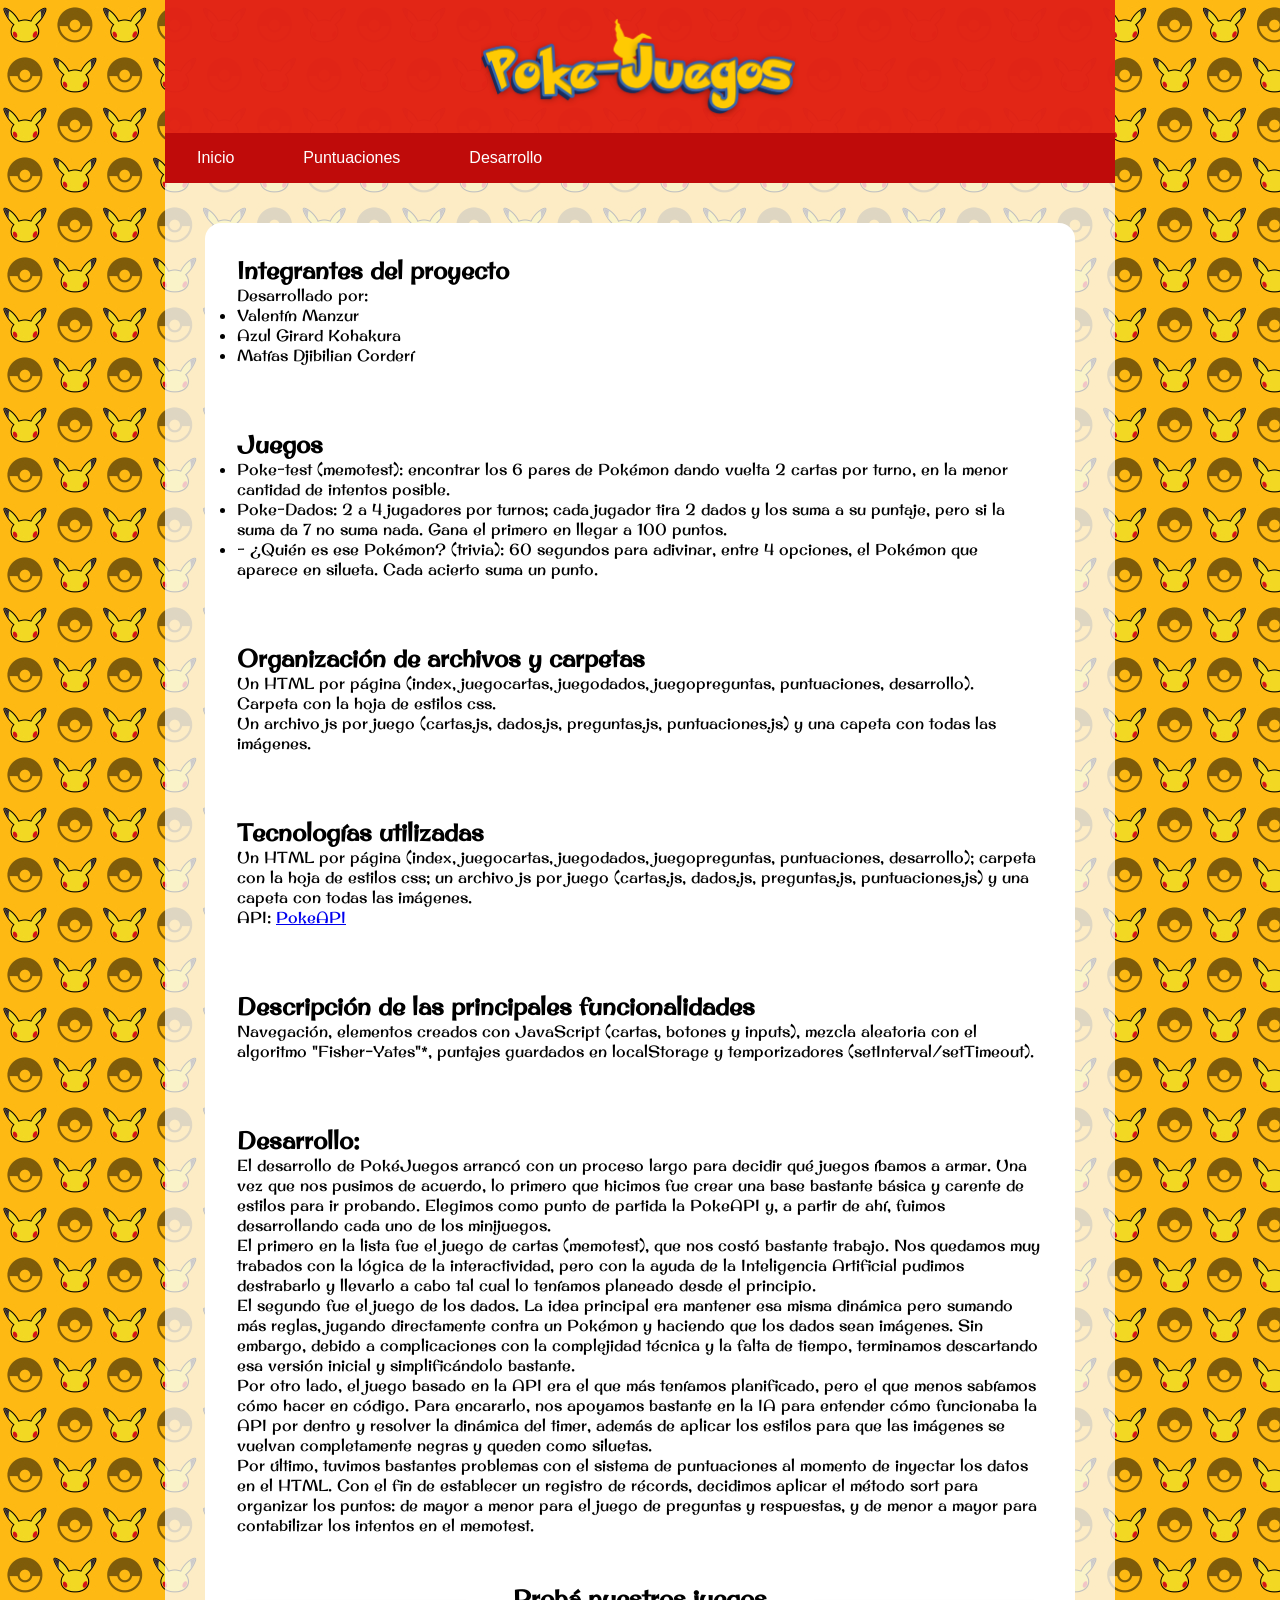
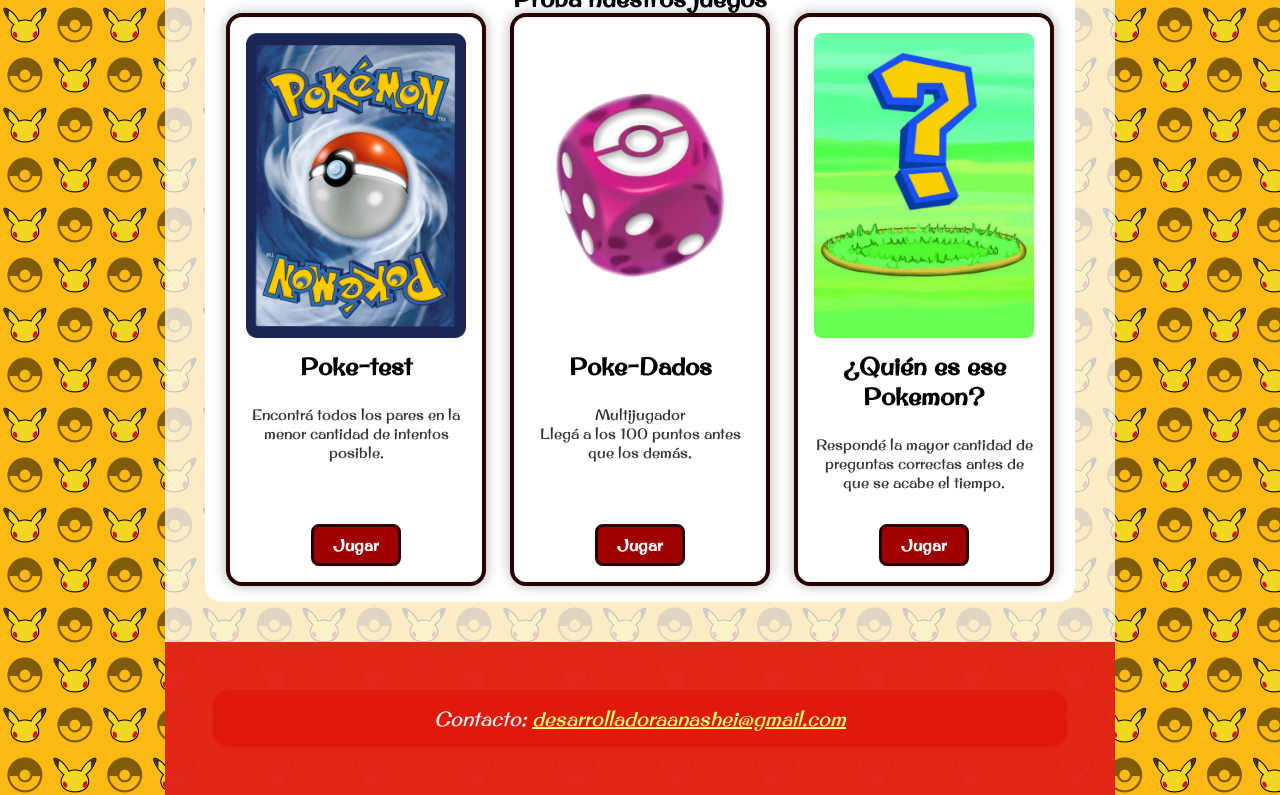
==== commit 6dc3bc30: "PÁGINA FINAL correcciones recuperatorio Agilizamos la navegación entre páginas agregando los juegos " ====
--- a/desarrollo.html
+++ b/desarrollo.html
@@ -16,7 +16,7 @@
     <div class="contenedor">
         <header class="encabezado">
 
-            <img src="./img/logo_final_version_real_no_fake_link_e_mediafire.png" alt="Poke juegos logotipo"
+            <img src="./img/logo.png" alt="Poke juegos logotipo"
                 width="350">
 
             <nav>
@@ -75,6 +75,35 @@
                 <p>Por otro lado, el juego basado en la API era el que más teníamos planificado, pero el que menos sabíamos cómo hacer en código. Para encararlo, nos apoyamos bastante en la IA para entender cómo funcionaba la API por dentro y resolver la dinámica del timer, además de aplicar los estilos para que las imágenes se vuelvan completamente negras y queden como siluetas.</p>
                 <p>Por último, tuvimos bastantes problemas con el sistema de puntuaciones al momento de inyectar los datos en el HTML. Con el fin de establecer un registro de récords, decidimos aplicar el método sort para organizar los puntos: de mayor a menor para el juego de preguntas y respuestas, y de menor a mayor para contabilizar los intentos en el memotest.</p>
             </section>
+
+            <section class="juegos">
+                <h1>Probá nuestros juegos</h1>
+
+                <div class="tarjetas">
+
+                    <article class="tarjeta">
+                        <img src="img/cartasmon.png" alt="Juego de cartas">
+                        <h2>Poke-test</h2>
+                        <p>Encontrá todos los pares en la menor cantidad de intentos posible.</p>
+                        <a href="juegocartas.html" class="boton">Jugar</a>
+                    </article>
+
+                    <article class="tarjeta">
+                        <img src="img/dadomon.jpg" alt="Juego de dados">
+                        <h2>Poke-Dados</h2>
+                        <p>Multijugador<br>Llegá a los 100 puntos antes que los demás.</p>
+                        <a href="juegodados.html" class="boton">Jugar</a>
+                    </article>
+
+                    <article class="tarjeta">
+                        <img src="img/preguntasmon.jpg" alt="Juego de preguntas">
+                        <h2>¿Quién es ese Pokemon?</h2>
+                        <p>Respondé la mayor cantidad de preguntas correctas antes de que se acabe el tiempo.</p>
+                        <a href="juegopreguntas.html" class="boton">Jugar</a>
+                    </article>
+
+                </div>
+            </section>
             
         </main>
         <footer>
--- a/css/estilos.css
+++ b/css/estilos.css
@@ -74,10 +74,32 @@
 
 footer {
     font-size: 20px;
+    color: #f2f2f2;
     background-color: rgba(224, 25, 11, 0.938);
     padding: 3rem;
 }
 
+address {
+    border: 2rem;
+    border-radius: 1rem;
+    color: #f2f2f2;
+    background-color: rgba(224, 25, 11, 0.938);
+    padding: 1rem;
+    text-align: center;
+}
+
+address a {
+    color: #fffd74;
+}
+
+address a:hover {
+    color: #c9c500;
+}
+
+address a:active {
+    color: #2b2a21;
+}
+
 section{
     padding: 2rem;
 }
@@ -113,12 +135,11 @@
     box-shadow: 0 0 0.8rem rgba(0, 0, 0, 0.3);
 }
 
-/*explicar esto----------------------------------*/
 .tarjeta:hover {
     box-shadow: 0 0 1.2rem rgba(0, 0, 0, 0.5);
 }
+
 /*-----------------------------------------------*/
-
 .tarjeta img {
     width: 100%;
     object-fit: cover;
@@ -222,7 +243,7 @@
     display: flex;
     justify-content: center;
     margin: auto;
-    font-size: 3rem;
+    font-size: 5rem;
 }
 
 .titulo {
@@ -244,7 +265,7 @@
     box-shadow: 0 6px 12px rgba(0, 0, 0, 0.1);
 }
 
-/* Pantalla de inicio (Ingreso de nombre) */
+/* Pantalla de inicio */
 .formulario-ingreso {
     display: flex;
     flex-direction: column;
